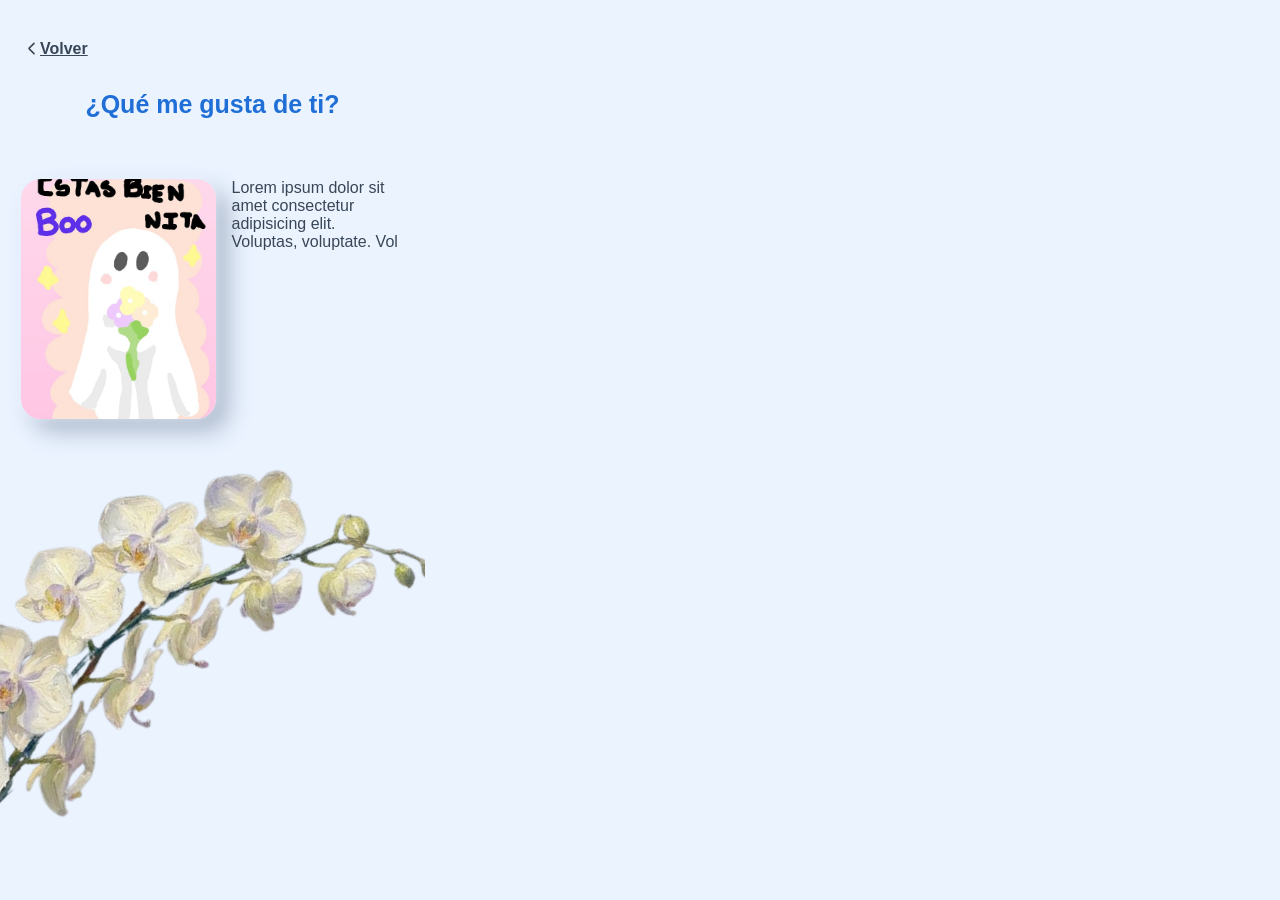
==== Reads/boonita.html @ 0186127e "Style: Cards personalized done." ====
<!DOCTYPE html>
<html lang="en">

<head>
    <meta charset="UTF-8">
    <meta name="viewport" content="width=device-width, initial-scale=1.0">
    <link rel="stylesheet" href="../styles.css">
    <title>¿Qué me gusta de ti?</title>
</head>

<body>
    <main class="Main-reading">
        <a href="../index.html">Volver</a>
        <h1>¿Qué me gusta de ti?</h1>
        <div class="Read-container">
            <img src="../Assets/boonita.jpeg" alt="boonita">
            <p>Lorem ipsum dolor sit amet consectetur adipisicing elit. Voluptas, voluptate. Vol
            </p>
        </div>
        <img class="Orchid-bg" src="../Assets/orchid-no-bg.png" alt="Orchid">
    </main>
</body>

</html>
---- styles.css ----
* {
    box-sizing: border-box;
    padding: 0;
    margin: 0;
}

html,
body {
    display: flex;
    flex-direction: column;
    height: 100%;
    overflow-x: hidden;
}

html {
    font-family: "Numans", sans-serif;
    font-weight: 400;
    font-style: normal;
    font-size: 62.5%;
}

body {
    font-size: 1.6rem;
    justify-content: space-between;
    background-color: var(--background_main);
}

:root {
    --background_main: #EBF3FF;
    --card: #f8f9fa;
    --title_color: #384657;
    --subtitle_color: #206FD6;
    --footer_color: #f2f2f2;
    --footer_font1: 1.5rem;
    --footer_font2: 1.4rem;
    --font_standard: 1.3rem;
    --font_medium: 1.6rem;
    --font_large: 1.8rem;
    --outer-shadow: -2px -2px 12px #ebf3ff, 12px 12px 24px #aab7ca;
    --inner-shadow: inset -7px -7px 12px #fff, inset 7px 7px 12px #aab7ca;
}

main {
    display: flex;
    flex-direction: column;
    position: relative;
    justify-content: center;
    align-items: center;
    height: 100vh;
    max-width: 42.5rem;
}

.Title-container {
    position: absolute;
    top: 22.6rem;
    left: 34%;
    transform: translateX(-50%);
}

h1 {
    font-size: 2.5rem;
    justify-content: center;
    width: 25%;
    color: var(--title_color);
}

h2 {
    font-size: 1.8rem;
    justify-content: center;
    width: 30%;
    color: var(--subtitle_color);
}

.Orchid {
    position: absolute;
    transform: translate(142px, -85px) scaleX(-1);
    rotate: 342deg;
    margin-top: 15rem;
    z-index: -1;
    /*  width: 100%;
    height: 100vh; */
}

.Cards-container {
    display: flex;
    flex-wrap: nowrap;
    justify-content: flex-start;
    margin-top: 20rem;
    width: 92%;
    overflow-x: auto;
    overscroll-behavior-x: contain;
    scroll-snap-type: x proximity;
    padding-bottom: 1rem;
}

.Card {
    flex: 0 0 auto;
    width: 16rem;
    height: 23rem;
    background-color: var(--card);
    margin: 1.2rem;
    border-radius: 1rem;
    scroll-snap-align: start;
    box-shadow: var(--outer-shadow);
    transition: transform 0.2s ease;
}

.Card img {
    width: 100%;
    height: 100%;
    object-fit: cover;
    object-position: 0 60%;
    border-radius: 1rem;
}

.Card:active {
    transform: translateY(-10px);
}

footer {
    display: flex;
    position: absolute;
    bottom: 5rem;
    justify-content: center;
    align-items: center;
    width: 100%;
    height: 5rem;
    color: var(--title_color);
    font-weight: bold;
}

/* Reading Sections */

.Main-reading {
    display: flex;
    position: relative;
    flex-direction: column;
    justify-content: start;
    margin-top: 3rem;
    overflow: hidden;
}

.Main-reading a {
    position: absolute;
    top: 1rem;
    left: 4rem;
    color: var(--title_color);
    font-family: "Numans", sans-serif;
    font-weight: bold;
}

.Main-reading a::before {
    content: "";
    display: block;
    background-image: url("./Assets/arrow.svg");
    background-size: contain;
    background-repeat: no-repeat;
    width: 1.5rem;
    height: 1.5rem;
    position: absolute;
    top: .1rem;
    left: -1.6rem;
}

.Main-reading a:visited {
    color: var(--title_color);
}

.Main-reading h1 {
    width: 86%;
    margin-bottom: 6rem;
    padding-top: 6rem;
    font-size: 2.5rem;
    text-align: center;
    color: var(--subtitle_color);
}

.Read-container {
    display: flex;
    width: 90%;
    justify-content: space-between;
}

.Read-container img {
    width: 53%;
    height: 24rem;
    object-fit: cover;
    border-radius: 2rem;
    box-shadow: var(--outer-shadow);
}

.Read-container p {
    width: 47%;
    margin-left: 1.6rem;
    font-size: var(--font_medium);
    color: var(--title_color);
}

.Main-reading .Orchid-bg {
    position: absolute;
    transform: translate(130px, 310px);
    rotate: 37deg;
}
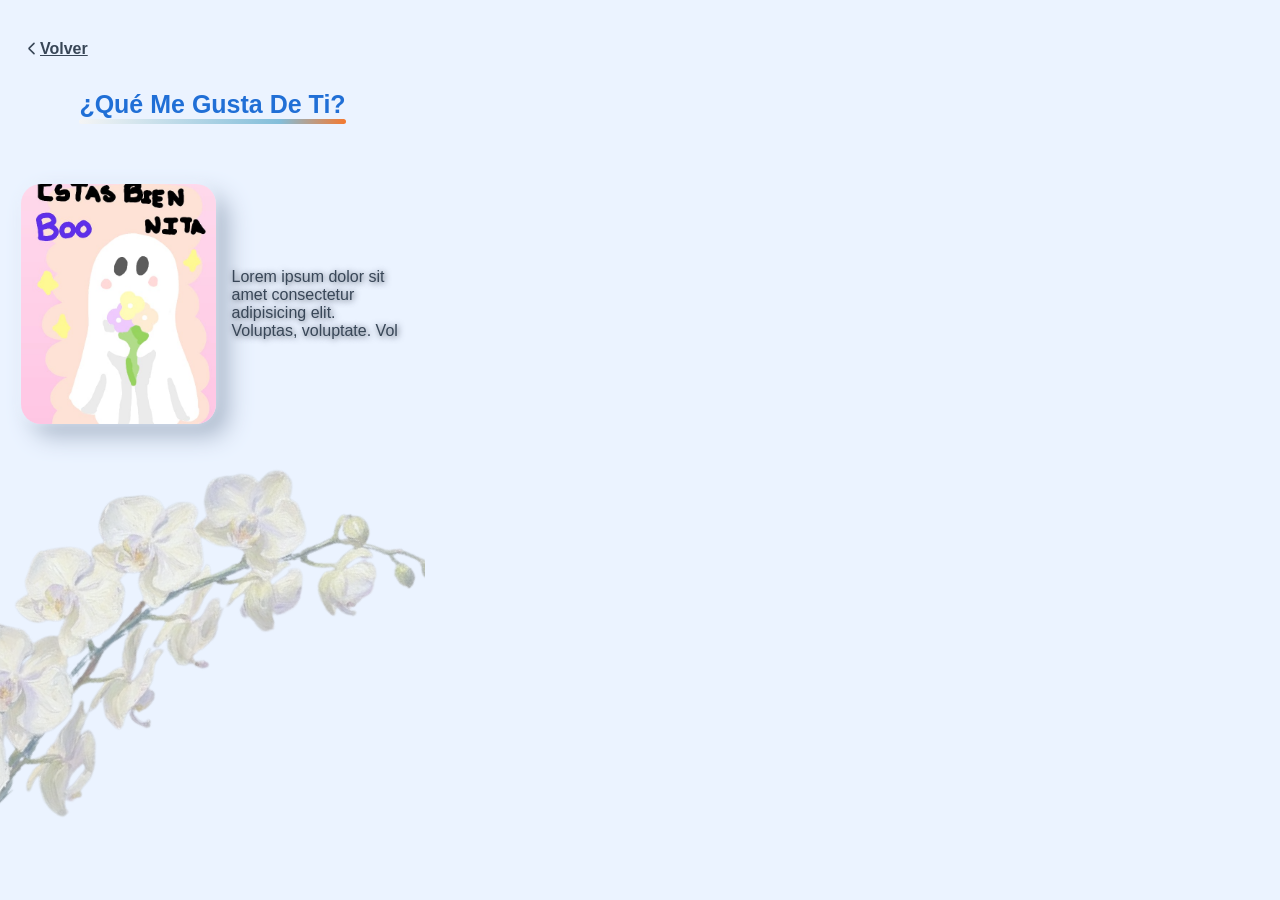
==== commit 2fb32feb: "Style: unavidacontigo.html document done, titles from documents turn into camelcase. New css rule, Q" ====
--- a/Reads/boonita.html
+++ b/Reads/boonita.html
@@ -5,13 +5,14 @@
     <meta charset="UTF-8">
     <meta name="viewport" content="width=device-width, initial-scale=1.0">
     <link rel="stylesheet" href="../styles.css">
-    <title>¿Qué me gusta de ti?</title>
+    <link rel="icon" type="image/x-icon" href="../Assets/tulip.svg">
+    <title>¿Qué Me Gusta De Ti?</title>
 </head>
 
 <body>
     <main class="Main-reading">
         <a href="../index.html">Volver</a>
-        <h1>¿Qué me gusta de ti?</h1>
+        <h1>¿Qué Me Gusta De Ti?</h1>
         <div class="Read-container">
             <img src="../Assets/boonita.jpeg" alt="boonita">
             <p>Lorem ipsum dolor sit amet consectetur adipisicing elit. Voluptas, voluptate. Vol
--- a/styles.css
+++ b/styles.css
@@ -29,6 +29,7 @@
     --background_main: #EBF3FF;
     --card: #f8f9fa;
     --title_color: #384657;
+    --tailwind_color: rgba(75, 85, 99, 1);
     --subtitle_color: #206FD6;
     --footer_color: #f2f2f2;
     --footer_font1: 1.5rem;
@@ -103,6 +104,7 @@
     scroll-snap-align: start;
     box-shadow: var(--outer-shadow);
     transition: transform 0.2s ease;
+    outline: none;
 }
 
 .Card img {
@@ -137,7 +139,7 @@
     flex-direction: column;
     justify-content: start;
     margin-top: 3rem;
-    overflow: hidden;
+    overflow-x: hidden;
 }
 
 .Main-reading a {
@@ -167,7 +169,8 @@
 }
 
 .Main-reading h1 {
-    width: 86%;
+    position: relative;
+    width: max-content;
     margin-bottom: 6rem;
     padding-top: 6rem;
     font-size: 2.5rem;
@@ -175,10 +178,19 @@
     color: var(--subtitle_color);
 }
 
+.Main-reading h1::after {
+    content: "";
+    display: block;
+    width: 100%;
+    height: .5rem;
+    border-radius: 1rem;
+    background: linear-gradient(90deg, rgba(245, 245, 245, 1) 0%, rgba(131, 190, 218, 1) 75%, rgba(244, 121, 48, 1) 100%);
+}
+
 .Read-container {
     display: flex;
     width: 90%;
-    justify-content: space-between;
+    align-items: center;
 }
 
 .Read-container img {
@@ -194,10 +206,54 @@
     margin-left: 1.6rem;
     font-size: var(--font_medium);
     color: var(--title_color);
+    text-shadow: 1px 1px 6px var(--tailwind_color);
 }
 
 .Main-reading .Orchid-bg {
     position: absolute;
     transform: translate(130px, 310px);
     rotate: 37deg;
+    z-index: -1;
+    opacity: 0.5;
+}
+
+/* Responsive Design */
+
+.Small-break {
+    display: block;
+    margin-bottom: 1rem;
+    line-height: 0;
+}
+
+.Parragraph {
+    margin-top: 3.6rem;
+    width: 90%;
+    font-size: var(--font_medium);
+    color: var(--title_color);
+    text-shadow: 1px 1px 6px var(--tailwind_color);
+}
+
+.Highlighted-text {
+    color: var(--subtitle_color);
+    font-weight: bold;
+}
+
+.Quote-autor {
+    display: block;
+    padding-top: 9rem;
+    margin: 0 auto;
+    font-size: var(--font_large);
+    color: var(--title_color);
+}
+
+.Quote-single {
+    display: block;
+    padding-top: 6rem;
+    margin: 0 auto;
+    font-size: var(--font_large);
+    color: var(--title_color);
+}
+
+.Margin-bottom {
+    margin-bottom: 6.6rem;
 }
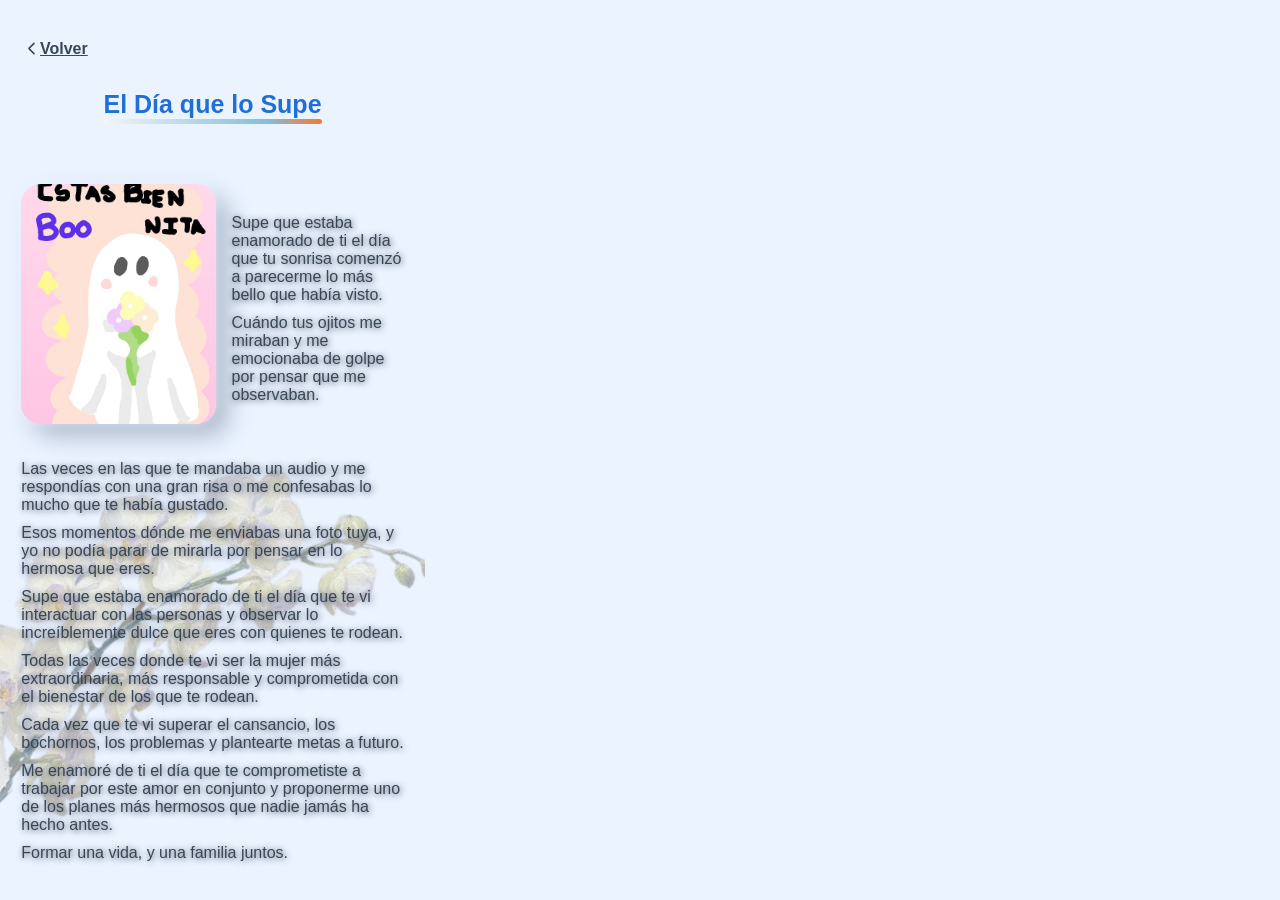
==== commit 374ad9ff: "Style: boonita.html almost done." ====
--- a/Reads/boonita.html
+++ b/Reads/boonita.html
@@ -6,18 +6,57 @@
     <meta name="viewport" content="width=device-width, initial-scale=1.0">
     <link rel="stylesheet" href="../styles.css">
     <link rel="icon" type="image/x-icon" href="../Assets/tulip.svg">
-    <title>¿Qué Me Gusta De Ti?</title>
+    <title>El Día que lo Supe</title>
 </head>
 
 <body>
     <main class="Main-reading">
         <a href="../index.html">Volver</a>
-        <h1>¿Qué Me Gusta De Ti?</h1>
+        <h1>El Día que lo Supe</h1>
         <div class="Read-container">
             <img src="../Assets/boonita.jpeg" alt="boonita">
-            <p>Lorem ipsum dolor sit amet consectetur adipisicing elit. Voluptas, voluptate. Vol
+            <p>
+                <span class="Small-break"></span>
+
+                Supe que estaba enamorado de ti el día que tu sonrisa comenzó a parecerme lo más bello que había visto.
+
+                <span class="Small-break"></span>
+
+                Cuándo tus ojitos me miraban y me emocionaba de golpe por pensar que me observaban.
             </p>
         </div>
+        <p class="Parragraph">
+            Las veces en las que te mandaba un audio y me respondías con una gran risa o me confesabas lo mucho que
+            te había gustado.
+
+            <span class="Small-break"></span>
+
+            Esos momentos dónde me enviabas una foto tuya, y yo no podía parar de mirarla por pensar en lo hermosa que
+            eres.
+
+            <span class="Small-break"></span>
+
+            Supe que estaba enamorado de ti el día que te vi interactuar con las personas y observar lo increíblemente
+            dulce que eres con quienes te rodean.
+
+            <span class="Small-break"></span>
+
+            Todas las veces donde te vi ser la mujer más extraordinaria, más responsable y comprometida con el bienestar
+            de los que te rodean.
+
+            <span class="Small-break"></span>
+
+            Cada vez que te vi superar el cansancio, los bochornos, los problemas y plantearte metas a futuro.
+
+            <span class="Small-break"></span>
+
+            Me enamoré de ti el día que te comprometiste a trabajar por este amor en conjunto y proponerme uno de los
+            planes más hermosos que nadie jamás ha hecho antes.
+
+            <span class="Small-break"></span>
+
+            Formar una vida, y una familia juntos.
+        </p>
         <img class="Orchid-bg" src="../Assets/orchid-no-bg.png" alt="Orchid">
     </main>
 </body>
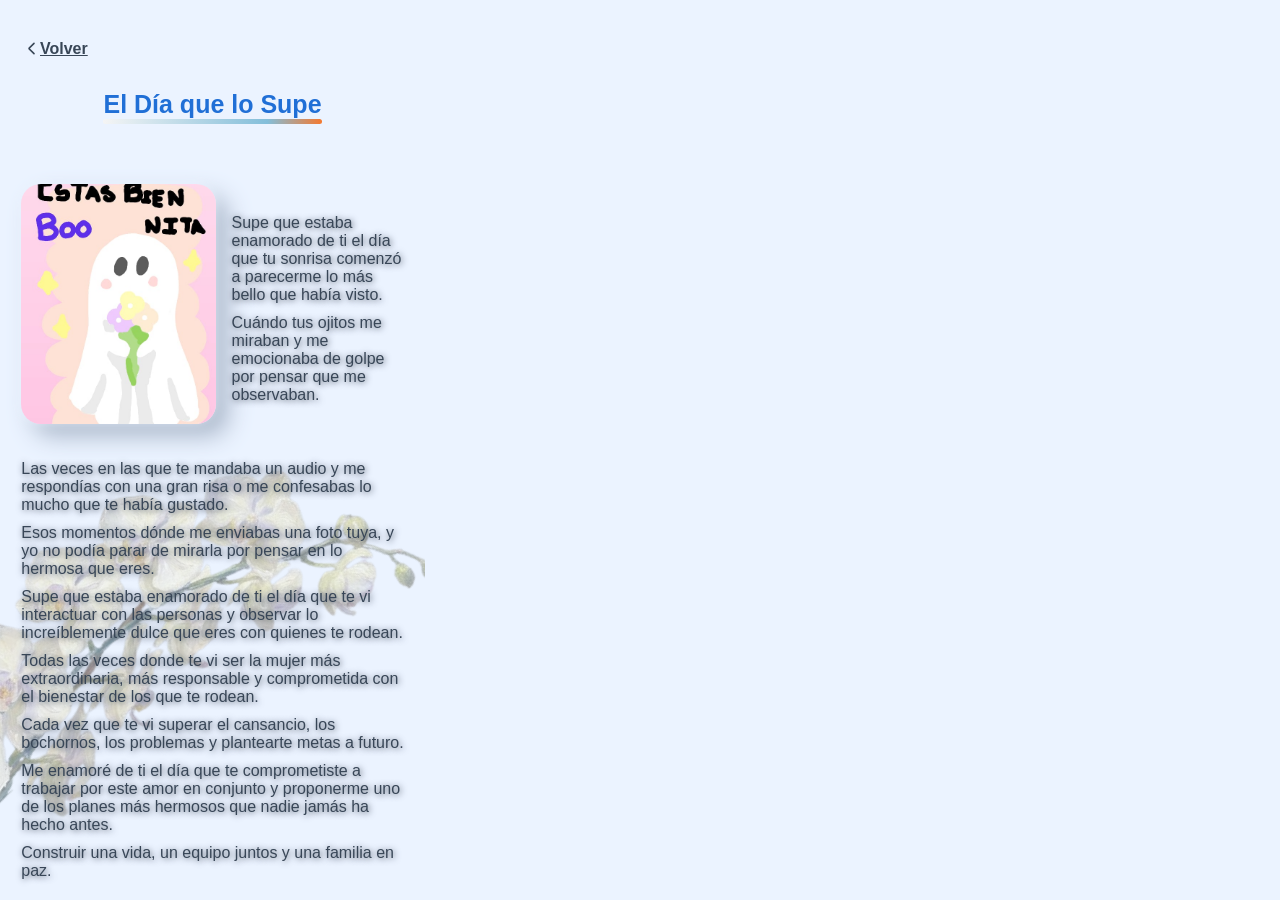
==== commit e8612c06: "Style: quererte.html done." ====
--- a/Reads/boonita.html
+++ b/Reads/boonita.html
@@ -55,7 +55,7 @@
 
             <span class="Small-break"></span>
 
-            Formar una vida, y una familia juntos.
+            Construir una vida, un equipo juntos y una familia en paz.
         </p>
         <img class="Orchid-bg" src="../Assets/orchid-no-bg.png" alt="Orchid">
     </main>
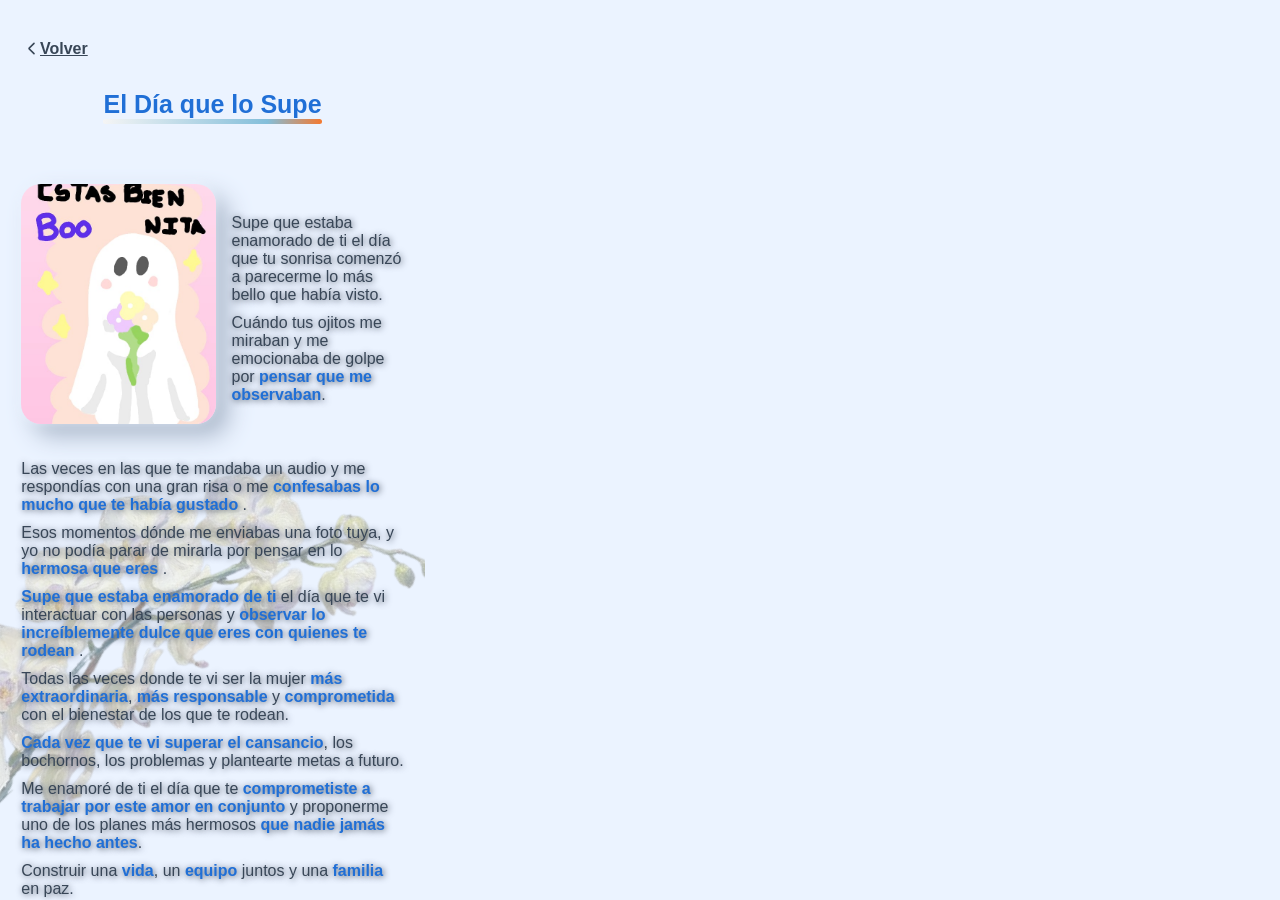
==== commit 72fe1910: "Style: Project done, also highlighted text." ====
--- a/Reads/boonita.html
+++ b/Reads/boonita.html
@@ -22,40 +22,55 @@
 
                 <span class="Small-break"></span>
 
-                Cuándo tus ojitos me miraban y me emocionaba de golpe por pensar que me observaban.
+                Cuándo tus ojitos me miraban y me emocionaba de golpe por <span class="Highlighted-text">pensar que me
+                    observaban</span>.
             </p>
         </div>
         <p class="Parragraph">
-            Las veces en las que te mandaba un audio y me respondías con una gran risa o me confesabas lo mucho que
-            te había gustado.
+            Las veces en las que te mandaba un audio y me respondías con una gran risa o me <span
+                class="Highlighted-text">
+                confesabas lo mucho que
+                te había gustado
+            </span>.
 
             <span class="Small-break"></span>
 
-            Esos momentos dónde me enviabas una foto tuya, y yo no podía parar de mirarla por pensar en lo hermosa que
-            eres.
+            Esos momentos dónde me enviabas una foto tuya, y yo no podía parar de mirarla por pensar en lo <span
+                class="Highlighted-text">
+                hermosa que
+                eres
+            </span>.
 
             <span class="Small-break"></span>
 
-            Supe que estaba enamorado de ti el día que te vi interactuar con las personas y observar lo increíblemente
-            dulce que eres con quienes te rodean.
+            <span class="Highlighted-text">Supe que estaba enamorado de ti</span> el día que te vi interactuar con las
+            personas y <span class="Highlighted-text">
+                observar lo increíblemente
+                dulce que eres con quienes te rodean
+            </span>.
 
             <span class="Small-break"></span>
 
-            Todas las veces donde te vi ser la mujer más extraordinaria, más responsable y comprometida con el bienestar
+            Todas las veces donde te vi ser la mujer <span class="Highlighted-text">más extraordinaria</span>, <span
+                class="Highlighted-text">más responsable</span> y <span class="Highlighted-text">comprometida</span> con
+            el bienestar
             de los que te rodean.
 
             <span class="Small-break"></span>
 
-            Cada vez que te vi superar el cansancio, los bochornos, los problemas y plantearte metas a futuro.
+            <span class="Highlighted-text">Cada vez que te vi superar el cansancio</span>, los bochornos, los problemas
+            y plantearte metas a futuro.
 
             <span class="Small-break"></span>
 
-            Me enamoré de ti el día que te comprometiste a trabajar por este amor en conjunto y proponerme uno de los
-            planes más hermosos que nadie jamás ha hecho antes.
+            Me enamoré de ti el día que te <span class="Highlighted-text">comprometiste a trabajar por este amor en
+                conjunto</span> y proponerme uno de los
+            planes más hermosos <span class="Highlighted-text">que nadie jamás ha hecho antes</span>.
 
             <span class="Small-break"></span>
 
-            Construir una vida, un equipo juntos y una familia en paz.
+            Construir una <span class="Highlighted-text">vida</span>, un <span class="Highlighted-text">equipo</span>
+            juntos y una <span class="Highlighted-text">familia</span> en paz.
         </p>
         <img class="Orchid-bg" src="../Assets/orchid-no-bg.png" alt="Orchid">
     </main>
